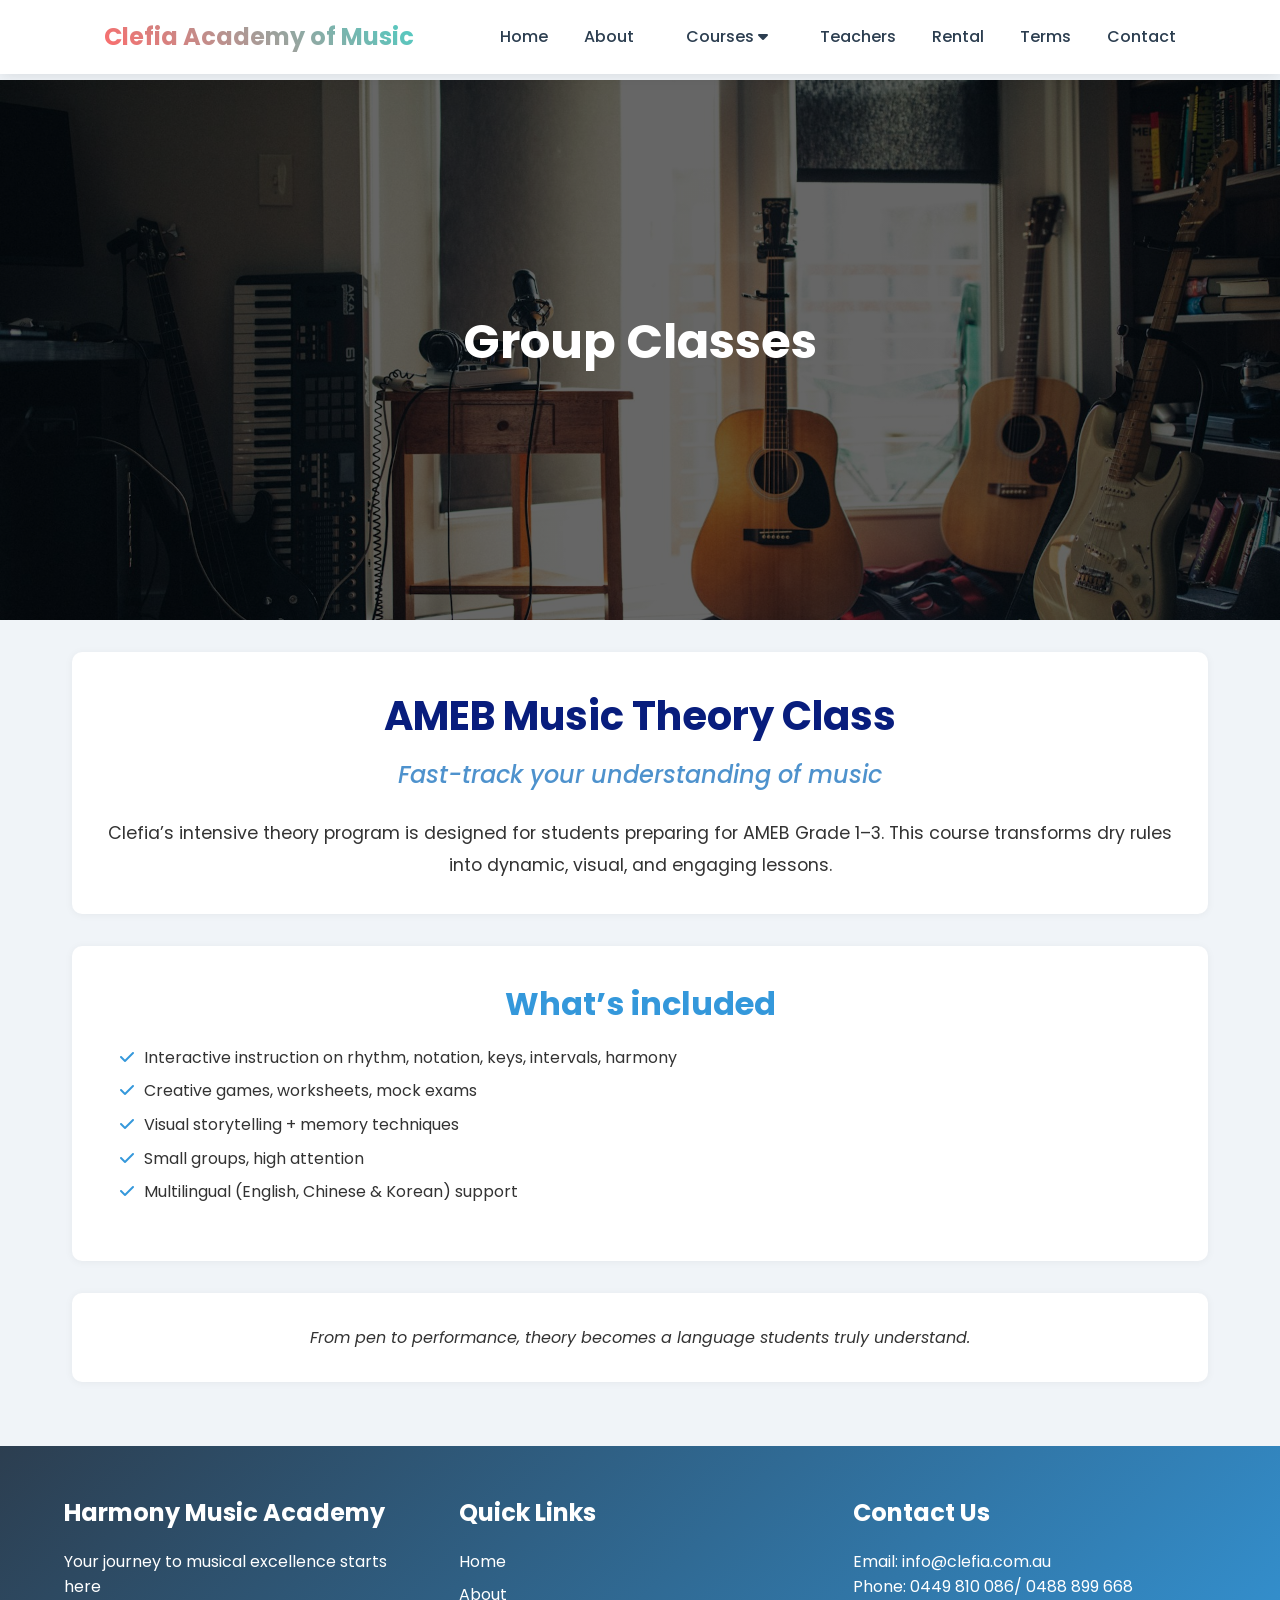
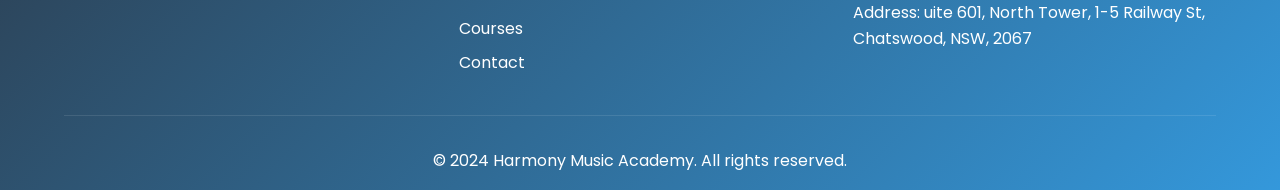
==== AMEB_course.html @ 5b400f9c "Add files via upload" ====
<!DOCTYPE html>
<html lang="en">

<head>
    <meta charset="UTF-8">
    <meta name="viewport" content="width=device-width, initial-scale=1.0">
    <title>Clefia HSC Music Preparation Program</title>
    <link rel="stylesheet" href="css/style.css">
    <link rel="stylesheet" href="https://cdnjs.cloudflare.com/ajax/libs/font-awesome/6.0.0/css/all.min.css">
    <link href="https://fonts.googleapis.com/css2?family=Poppins:wght@300;400;500;600;700&display=swap"
        rel="stylesheet">
    <style>
        body {
            font-family: 'Poppins', sans-serif;
            line-height: 1.6;
            color: #333;
            background-color: #f0f4f8;
        }

        main.container {
            max-width: 1200px;
            margin: 0 auto;
            padding: 2rem;
        }

        .section-title {
            font-size: 2rem;
            margin-bottom: 1rem;
            text-align: center;
            color: rgb(52, 152, 219);
        }

        .course-description h1 {
            font-size: 2.5rem;
            color: rgb(8, 29, 125);
            text-align: center;
            margin-bottom: 0.5rem;
        }

        .course-description h3 {
            font-size: 1.5rem;
            color: rgb(78, 146, 205);
            text-align: center;
            margin-bottom: 1.5rem;
            font-weight: 500;
            font-style: italic;
        }

        .course-description p {
            font-size: 1.1rem;
            line-height: 1.8;
            text-align: center;
            color: #333;
        }

        .course-description,
        .program-streams,
        .why-choose,
        .support-pathways {
            background-color: #fff;
            padding: 2rem;
            border-radius: 10px;
            margin-bottom: 2rem;
            box-shadow: 0 1px 8px rgba(0, 0, 0, 0.05);
        }

        .program-module {
            margin-bottom: 1.5rem;
        }

        .program-module h3 {
            color: rgb(78, 205, 196);
            margin-bottom: 0.5rem;
        }

        .program-module ul {
            list-style: none;
            padding-left: 1rem;
        }

        .program-module ul li {
            margin-bottom: 0.5rem;
            position: relative;
            padding-left: 1.5rem;
        }

        .program-module ul li::before {
            content: "\f00c";
            font-family: "Font Awesome 6 Free";
            font-weight: 900;
            position: absolute;
            left: 0;
            color: rgb(52, 152, 219);
        }

        table {
            width: 100%;
            border-collapse: collapse;
            margin-top: 1rem;
        }

        table,
        th,
        td {
            border: 1px solid #ddd;
        }

        th,
        td {
            padding: 0.75rem;
            text-align: left;
        }

        th {
            background-color: rgb(78, 205, 196);
            color: #fff;
        }

    
    </style>
</head>

<body>
    <header>
        <nav class="navbar container">
            <div class="logo">
                <h1>Clefia Academy of Music</h1>
            </div>
            <div class="nav-links">
                <a href="index.html">Home</a>
                <a href="about.html">About</a>
                
                <!-- Courses 下拉菜单 -->
                <div class="nav-item">
                    <a href="courses.html" class="nav-dropbtn">Courses <i class="fas fa-caret-down"></i></a>
                    <div class="nav-dropdown-content">
                        <!-- Private 分类 -->
                        <div class="nav-subitem">
                            <span class="nav-subtitle">Private <i class=""></i></span>
                            <div class="nav-subdropdown-content">
                                <a href="OnetoOne_course.html">1 on 1</a>
                                <a href="HSC_course.html">HSC</a>
                                <a href="Audition_course.html">Audition</a>
                            </div>
                        </div>
                        <!-- Group 分类 -->
                        <div class="nav-subitem">
                            <span class="nav-subtitle">Group <i class=" "></i></span>
                            <div class="nav-subdropdown-content">
                                <a href="AMEB_course.html">AMEB</a>
                                <a href="Hoppi_course.html">MINI HOPPI</a>
                                <a href="Hoppipolla_course.html">HOPPIPOLLA</a>
                                <a href="Contemporary_course.html">COMTEMPORARY</a>
                            </div>
                        </div>
                    </div>
                </div>
                
                <a href="teachers.html">Teachers</a>
                <a href="rental.html">Rental</a>
                <a href="terms.html">Terms</a>
                <a href="contact.html">Contact</a>
            </div>
        </nav>
    </header>


    <!-- Courses Hero Section -->
    <section class="courses-hero">
        <div class="courses-hero-content">
            <h1>Group Classes</h1>
            <h2></h2>
            <p>
            </p>
        </div>
    </section>
    <main class="container">
        <!-- Course Description -->
        <!-- Course Description -->
        <section class="course-description">
            <h1>AMEB Music Theory Class</h1>
            <h3>Fast-track your understanding of music</h3>
            <p>
                Clefia’s intensive theory program is designed for students preparing for AMEB Grade 1–3.
                This course transforms dry rules into dynamic, visual, and engaging lessons.
            </p>
        </section>

        <!-- Program Streams -->
        <section class="program-streams">
            <h2 class="section-title">What’s included</h2>
            <div class="program-module">
                <ul>
                    <li>Interactive instruction on rhythm, notation, keys, intervals, harmony</li>
                    <li>Creative games, worksheets, mock exams</li>
                    <li>Visual storytelling + memory techniques</li>
                    <li>Small groups, high attention</li>
                    <li>Multilingual (English, Chinese & Korean) support</li>
                </ul>
            </div>
        </section>

        <!-- Why Choose Us -->
        <section class="why-choose">
            <p style="text-align:center; font-style:italic;">
                From pen to performance, theory becomes a language students truly understand.
            </p>
        </section>


    </main>

    <footer>
        <div class="footer-content">
            <div class="footer-section">
                <h3>Harmony Music Academy</h3>
                <p>Your journey to musical excellence starts here</p>
            </div>
            <div class="footer-section">
                <h3>Quick Links</h3>
                <ul>
                    <li><a href="index.html">Home</a></li>
                    <li><a href="about.html">About</a></li>
                    <li><a href="courses.html">Courses</a></li>
                    <li><a href="contact.html">Contact</a></li>
                </ul>
            </div>
            <div class="footer-section">
                <h3>Contact Us</h3>
                <p>Email: info@clefia.com.au</p>
                <p>Phone: 0449 810 086/ 0488 899 668</p>
                <p>Address: uite 601, North Tower, 1-5 Railway St, Chatswood, NSW, 2067</p>
            </div>
        </div>
        <div class="footer-bottom">
            <p>&copy; 2024 Harmony Music Academy. All rights reserved.</p>
        </div>
    </footer>
</body>

</html>
---- css/style.css ----
/* Reset and Base Styles */
* {
    margin: 0;
    padding: 0;
    box-sizing: border-box;
}

body {
    font-family: 'Poppins', sans-serif;
    line-height: 1.6;
    color: #333;
}

/* Header and Navigation */
header {
    background-color: rgba(255, 255, 255, 0.95);
    box-shadow: 0 2px 15px rgba(0,0,0,0.1);
    position: fixed;
    width: 100%;
    top: 0;
    z-index: 1000;
}

.navbar {
    display: flex;
    justify-content: space-between;
    align-items: center;
    padding: 1rem 5%;
    max-width: 1200px;
    margin: 0 auto;
}

.logo h1 {
    font-size: 1.5rem;
    color: #2c3e50;
    background: linear-gradient(45deg, #FF6B6B, #4ECDC4);
    -webkit-background-clip: text;
    -webkit-text-fill-color: transparent;
}

.nav-links a {
    text-decoration: none;
    color: #2c3e50;
    margin-left: 2rem;
    font-weight: 500;
    transition: all 0.3s ease;
    position: relative;
}

.nav-links a::after {
    content: '';
    position: absolute;
    bottom: -5px;
    left: 0;
    width: 0;
    height: 2px;
    background: linear-gradient(45deg, #FF6B6B, #4ECDC4);
    transition: width 0.3s ease;
}

.nav-links a:hover::after,
.nav-links a.active::after {
    width: 100%;
}

.nav-links a:hover,
.nav-links a.active {
    color: #FF6B6B;
}

.hamburger {
    display: none;
    flex-direction: column;
    cursor: pointer;
}

.hamburger span {
    width: 25px;
    height: 3px;
    background: linear-gradient(45deg, #FF6B6B, #4ECDC4);
    margin: 2px 0;
    transition: 0.3s;
}

/* Hero Section */
.hero {
    position: relative; /* 确保子元素绝对定位基于它 */
    height: 100vh;
    background: linear-gradient(rgba(0,0,0,0.5), rgba(0,0,0,0.5)), url('../images/hero-bg.jpg');
    background-size: cover;
    background-position: center;
    display: flex;
    align-items: center;
    justify-content: center;
    text-align: center;
    color: #fff;
    padding: 0 1rem;
    overflow: hidden; /* 防止视频溢出 */
}

.hero-video {
    position: absolute;
    top: 50%;
    left: 50%;
    min-width: 100%;
    min-height: 100%;
    width: auto;
    height: auto;
    z-index: 0;
    transform: translate(-50%, -50%);
    object-fit: cover;
}

.hero-overlay {
    position: absolute;
    top: 0;
    left: 0;
    width: 100%;
    height: 100%;
    background: rgba(0,0,0,0.4); /* 半透明遮罩 */
    z-index: 1;
}

.hero-content {
    position: relative;
    z-index: 2; /* 确保文字在视频和遮罩上方 */
}


.hero-content h1 {
    font-size: 3.5rem;
    margin-bottom: 1rem;
    text-shadow: 2px 2px 4px rgba(0,0,0,0.3);
}

.hero-content p {
    font-size: 1.2rem;
    margin-bottom: 2rem;
    text-shadow: 1px 1px 2px rgba(0,0,0,0.3);
}

.cta-button {
    display: inline-block;
    padding: 1rem 2rem;
    background: linear-gradient(45deg, #FF6B6B, #4ECDC4);
    color: #fff;
    text-decoration: none;
    border-radius: 30px;
    transition: all 0.3s ease;
    box-shadow: 0 4px 15px rgba(0,0,0,0.2);
}

.cta-button:hover {
    transform: translateY(-3px);
    box-shadow: 0 6px 20px rgba(0,0,0,0.3);
}

/* Featured Courses Section */
.featured-courses {
    padding: 5rem 5%;
    background-color: #f9f9f9;
}

.featured-courses h2 {
    text-align: center;
    margin-bottom: 3rem;
    color: #2c3e50;
    font-size: 2.5rem;
    position: relative;
}

.featured-courses h2::after {
    content: '';
    position: absolute;
    bottom: -10px;
    left: 50%;
    transform: translateX(-50%);
    width: 100px;
    height: 3px;
    background: linear-gradient(45deg, #FF6B6B, #4ECDC4);
}

.course-grid {
    display: grid;
    grid-template-columns: repeat(auto-fit, minmax(300px, 1fr));
    gap: 2rem;
    max-width: 1200px;
    margin: 0 auto;
}

.course-card {
    background: #fff;
    border-radius: 15px;
    overflow: hidden;
    box-shadow: 0 5px 15px rgba(0,0,0,0.1);
    transition: all 0.3s ease;
}

.course-card:hover {
    transform: translateY(-10px);
    box-shadow: 0 8px 25px rgba(0,0,0,0.15);
}

.course-card img {
    width: 100%;
    height: 200px;
    object-fit: cover;
    transition: transform 0.3s ease;
}

.course-card:hover img {
    transform: scale(1.05);
}

.course-card h3 {
    padding: 1.5rem 1.5rem 0.5rem;
    color: #2c3e50;
    font-size: 1.5rem;
}

.course-card p {
    padding: 0 1.5rem 1.5rem;
    color: #666;
}

.learn-more {
    display: inline-block;
    padding: 0.8rem 1.5rem;
    margin: 0 1.5rem 1.5rem;
    color: #FF6B6B;
    text-decoration: none;
    font-weight: 500;
    transition: all 0.3s ease;
    border: 2px solid #FF6B6B;
    border-radius: 25px;
}

.learn-more:hover {
    background: linear-gradient(45deg, #FF6B6B, #4ECDC4);
    color: #fff;
    border-color: transparent;
}

/* Why Choose Us Section */
.why-choose-us {
    padding: 5rem 5%;
    background: linear-gradient(135deg, #f8f9fa 0%, #e9ecef 100%);
}

.why-choose-us h2 {
    text-align: center;
    margin-bottom: 3rem;
    color: #2c3e50;
    font-size: 2.5rem;
    position: relative;
}

.why-choose-us h2::after {
    content: '';
    position: absolute;
    bottom: -10px;
    left: 50%;
    transform: translateX(-50%);
    width: 100px;
    height: 3px;
    background: linear-gradient(45deg, #FF6B6B, #4ECDC4);
}

.features-grid {
    display: grid;
    grid-template-columns: repeat(auto-fit, minmax(250px, 1fr));
    gap: 2rem;
    max-width: 1200px;
    margin: 0 auto;
}

.feature {
    text-align: center;
    padding: 2rem;
    background: #fff;
    border-radius: 15px;
    box-shadow: 0 5px 15px rgba(0,0,0,0.1);
    transition: all 0.3s ease;
}

.feature:hover {
    transform: translateY(-5px);
    box-shadow: 0 8px 25px rgba(0,0,0,0.15);
}

.feature i {
    font-size: 2.5rem;
    background: linear-gradient(45deg, #FF6B6B, #4ECDC4);
    -webkit-background-clip: text;
    -webkit-text-fill-color: transparent;
    margin-bottom: 1rem;
}

.feature h3 {
    margin-bottom: 1rem;
    color: #2c3e50;
}

/* Footer */
footer {
    background: linear-gradient(135deg, #2c3e50 0%, #3498db 100%);
    color: #fff;
    padding: 3rem 5% 1rem;
}

.footer-content {
    display: grid;
    grid-template-columns: repeat(auto-fit, minmax(250px, 1fr));
    gap: 2rem;
    max-width: 1200px;
    margin: 0 auto;
}

.footer-section h3 {
    margin-bottom: 1rem;
    color: #fff;
    font-size: 1.5rem;
}

.footer-section ul {
    list-style: none;
}

.footer-section ul li {
    margin-bottom: 0.5rem;
}

.footer-section a {
    color: #fff;
    text-decoration: none;
    transition: color 0.3s ease;
}

.footer-section a:hover {
    color: #FF6B6B;
}

.footer-bottom {
    text-align: center;
    margin-top: 2rem;
    padding-top: 2rem;
    border-top: 1px solid rgba(255,255,255,0.1);
}

/* Responsive Design */
@media screen and (max-width: 768px) {
    .nav-links {
        display: none;
    }

    .hamburger {
        display: flex;
    }

    .hero-content h1 {
        font-size: 2.5rem;
    }

    .hero-content p {
        font-size: 1rem;
    }

    .course-grid {
        grid-template-columns: 1fr;
    }

    .features-grid {
        grid-template-columns: 1fr;
    }
}

/* Animation for Mobile Menu */
.nav-links.active {
    display: flex;
    flex-direction: column;
    position: absolute;
    top: 100%;
    left: 0;
    right: 0;
    background: #fff;
    padding: 1rem;
    box-shadow: 0 2px 5px rgba(0,0,0,0.1);
}

.nav-links.active a {
    margin: 0.5rem 0;
}

/* About Page Styles */
.about-hero {
    height: 60vh;
    background: linear-gradient(rgba(0,0,0,0.6), rgba(0,0,0,0.6)), url('../images/about-hero.jpg');
    background-size: cover;
    background-position: center;
    display: flex;
    align-items: center;
    justify-content: center;
    text-align: center;
    color: #fff;
    margin-top: 80px;
}

.about-hero-content h1 {
    font-size: 3rem;
    margin-bottom: 1rem;
}

.about-hero-content p {
    font-size: 1.2rem;
}

.about-content {
    padding: 5rem 5%;
    background-color: #f9f9f9;
}

.about-grid {
    display: grid;
    grid-template-columns: 1fr 1fr;
    gap: 4rem;
    max-width: 1200px;
    margin: 0 auto;
}

.about-text h2 {
    color: #2c3e50;
    margin-bottom: 1.5rem;
}

.about-text h3 {
    color: #3498db;
    margin: 2rem 0 1rem;
}

.about-text p {
    color: #666;
    margin-bottom: 1rem;
}

.about-stats {
    display: grid;
    grid-template-columns: repeat(2, 1fr);
    gap: 2rem;
    align-items: center;
}

.stat-item {
    text-align: center;
    padding: 2rem;
    background: #fff;
    border-radius: 10px;
    box-shadow: 0 3px 10px rgba(0,0,0,0.1);
    transition: transform 0.3s ease;
}

.stat-item:hover {
    transform: translateY(-5px);
}

.stat-item i {
    font-size: 2.5rem;
    color: #3498db;
    margin-bottom: 1rem;
}

.stat-item h3 {
    font-size: 2rem;
    color: #2c3e50;
    margin-bottom: 0.5rem;
}

.stat-item p {
    color: #666;
}

.values-section {
    padding: 5rem 5%;
    background-color: #fff;
}

.values-section h2 {
    text-align: center;
    color: #2c3e50;
    margin-bottom: 3rem;
}

.values-grid {
    display: grid;
    grid-template-columns: repeat(auto-fit, minmax(250px, 1fr));
    gap: 2rem;
    max-width: 1200px;
    margin: 0 auto;
}

.value-item {
    text-align: center;
    padding: 2rem;
    background: #f9f9f9;
    border-radius: 10px;
    transition: transform 0.3s ease;
}

.value-item:hover {
    transform: translateY(-5px);
}

.value-item i {
    font-size: 2.5rem;
    color: #3498db;
    margin-bottom: 1rem;
}

.value-item h3 {
    color: #2c3e50;
    margin-bottom: 1rem;
}

.value-item p {
    color: #666;
}

/* Responsive Design */
@media screen and (max-width: 768px) {
    .about-grid {
        grid-template-columns: 1fr;
        gap: 2rem;
    }

    .about-stats {
        grid-template-columns: 1fr;
    }

    .about-hero-content h1 {
        font-size: 2rem;
    }

    .about-hero-content p {
        font-size: 1rem;
    }

    .values-grid {
        grid-template-columns: 1fr;
    }
}

/* Courses Page Styles */
.courses-hero {
    height: 60vh;
    background: linear-gradient(rgba(0,0,0,0.6), rgba(0,0,0,0.6)), url('../images/courses-hero.jpg');
    background-size: cover;
    background-position: center;
    display: flex;
    align-items: center;
    justify-content: center;
    text-align: center;
    color: #fff;
    margin-top: 80px;
}

.courses-hero-content h1 {
    font-size: 3rem;
    margin-bottom: 1rem;
}

.courses-hero-content p {
    font-size: 1.2rem;
}

.course-categories {
    padding: 2rem 5%;
    background-color: #f9f9f9;
}

.teacher-categories {
    padding: 2rem 5%;
    background-color: #f9f9f9;
}

.category-filters {
    display: flex;
    justify-content: center;
    gap: 1rem;
    flex-wrap: wrap;
}

.filter-btn {
    padding: 0.8rem 1.5rem;
    border: none;
    background-color: #fff;
    color: #2c3e50;
    border-radius: 5px;
    cursor: pointer;
    transition: all 0.3s ease;
    font-weight: 500;
}

.filter-btn:hover,
.filter-btn.active {
    background-color: #3498db;
    color: #fff;
}

.courses-grid-section {
    padding: 4rem 5%;
    background-color: #fff;
}

.courses-grid {
    display: grid;
    grid-template-columns: repeat(auto-fit, minmax(300px, 1fr));
    gap: 2rem;
    max-width: 1200px;
    margin: 0 auto;
}

.course-card {
    background: #fff;
    border-radius: 10px;
    overflow: hidden;
    box-shadow: 0 3px 10px rgba(0,0,0,0.1);
    transition: transform 0.3s ease;
    opacity: 0;
    transform: translateY(20px);
    display: flex;
    flex-direction: column;  /* 竖直排列 */
}

.course-card.animate {
    opacity: 1;
    transform: translateY(0);
}

.course-card:hover {
    transform: translateY(-5px);
}

.course-card img {
    width: 100%;
    height: 200px;
    object-fit: cover;
}

.course-content {
    padding: 1.5rem;
    display: flex;
    flex-direction: column;
    flex-grow: 1;           /* 占满卡片剩余空间 */
}

.course-content h3 {
    color: #2c3e50;
    margin-bottom: 0.5rem;
}

.course-content p {
    color: #666;
    margin-bottom: 1rem;
}

.course-details {
    display: flex;
    gap: 1rem;
    margin-bottom: 1rem;
    color: #666;
    font-size: 0.66rem;
     margin-top: auto;      /* 推到底部 */
}

.course-details span {
    display: flex;
    align-items: center;
    gap: 0.5rem;
}

.enroll-btn {
    display: inline-block;
    padding: 0.8rem 1.5rem;
    background-color: #3498db;
    color: #fff;
    text-decoration: none;
    border-radius: 5px;
    transition: background-color 0.3s ease;
    width: 130px;          /* 不要100%，保持原始宽度 */
    margin-top: 1rem;      /* 和 details 保持间距 */
}

.enroll-btn:hover {
    background-color: #2980b9;
}

.course-features {
    padding: 4rem 5%;
    background-color: #f9f9f9;
}

.course-features h2 {
    text-align: center;
    color: #2c3e50;
    margin-bottom: 3rem;
}

/* Responsive Design */
@media screen and (max-width: 768px) {
    .courses-hero-content h1 {
        font-size: 2rem;
    }

    .courses-hero-content p {
        font-size: 1rem;
    }

    .category-filters {
        flex-direction: column;
        align-items: center;
    }

    .filter-btn {
        width: 100%;
        max-width: 200px;
    }

    .courses-grid {
        grid-template-columns: 1fr;
    }

    .course-details {
        flex-direction: column;
        gap: 0.5rem;
    }
}

/* Teachers Page Styles */
.teachers-hero {
    height: 60vh;
    background: linear-gradient(rgba(0,0,0,0.6), rgba(0,0,0,0.6)), url('../images/teachers-hero.jpg');
    background-size: cover;
    background-position: center;
    display: flex;
    align-items: center;
    justify-content: center;
    text-align: center;
    color: #fff;
    margin-top: 80px;
}

.teachers-hero-content h1 {
    font-size: 3rem;
    margin-bottom: 1rem;
}

.teachers-hero-content p {
    font-size: 1.2rem;
}

.teachers-grid-section {
    padding: 4rem 5%;
    background-color: #f9f9f9;
}

.teachers-grid {
    display: grid;
    grid-template-columns: repeat(auto-fit, minmax(300px, 1fr));
    gap: 2rem;
    max-width: 1200px;
    margin: 0 auto;
}

.teacher-card {
    background: #fff;
    border-radius: 10px;
    overflow: hidden;
    box-shadow: 0 3px 10px rgba(0,0,0,0.1);
    transition: transform 0.3s ease;
    opacity: 0;
    transform: translateY(20px);

    width: 380px;          /* 根据需要调整大小 */
    min-width: 380px;      /* 防止缩小 */
    max-width: 380px;      /* 防止放大 */
    margin: 0 auto;        
}

.teacher-card.animate {
    opacity: 1;
    transform: translateY(0);
}

.teacher-card:hover {
    transform: translateY(-5px);
}

.teacher-image {
    position: relative;
    overflow: hidden;
    height: 300px;
}

.teacher-image img {
    width: 100%;
    height: 100%;
    object-fit: cover;
    transition: transform 0.3s ease;
}

.teacher-card:hover .teacher-image img {
    transform: scale(1.05);
}

.teacher-content {
    padding: 1.5rem;
}

.teacher-content h3 {
    color: #2c3e50;
    margin-bottom: 0.5rem;
}

.teacher-content .specialty {
    color: #3498db;
    font-weight: 500;
    margin-bottom: 1rem;
}

.teacher-content .bio {
    color: #666;
    margin-bottom: 1rem;
    line-height: 1.6;
}

.teacher-social {
    display: flex;
    gap: 1rem;
}

.teacher-social a {
    color: #2c3e50;
    font-size: 1.2rem;
    transition: color 0.3s ease;
}

.teacher-social a:hover {
    color: #3498db;
}

.teacher-qualities {
    padding: 4rem 5%;
    background-color: #fff;
}

.teacher-qualities h2 {
    text-align: center;
    color: #2c3e50;
    margin-bottom: 3rem;
}

.qualities-grid {
    display: grid;
    grid-template-columns: repeat(auto-fit, minmax(250px, 1fr));
    gap: 2rem;
    max-width: 1200px;
    margin: 0 auto;
}

.quality-item {
    text-align: center;
    padding: 2rem;
    background: #f9f9f9;
    border-radius: 10px;
    transition: transform 0.3s ease;
}

.quality-item:hover {
    transform: translateY(-5px);
}

.quality-item i {
    font-size: 2.5rem;
    color: #3498db;
    margin-bottom: 1rem;
}

.quality-item h3 {
    color: #2c3e50;
    margin-bottom: 1rem;
}

.quality-item p {
    color: #666;
}

/* Responsive Design */
@media screen and (max-width: 768px) {
    .teachers-hero-content h1 {
        font-size: 2rem;
    }

    .teachers-hero-content p {
        font-size: 1rem;
    }

    .teachers-grid {
        grid-template-columns: 1fr;
    }

    .teacher-image {
        height: 250px;
    }

    .qualities-grid {
        grid-template-columns: 1fr;
    }
} 



/* Nav Item 容器 */
.nav-item {
    position: relative;
    display: inline-block;
}

/* 下拉按钮 */
.nav-dropbtn {
    display: inline-block;
    padding: 0.5rem 1rem;
    color: #2c3e50;
    text-decoration: none;
    font-weight: 500;
    transition: color 0.3s ease;
    position: relative;
}

.nav-dropbtn:hover,
.nav-dropbtn.active {
    color: #FF6B6B;
}

/* 一级下拉菜单容器 */
.nav-dropdown-content {
    display: none;
    position: absolute;
    top: 100%;
    left: 50%;
    transform: translateX(-50%);
    min-width: 130px;
    background: #fff;
    border-radius: 5px;
    box-shadow: 0 8px 16px rgba(0,0,0,0.15);
    z-index: 1000;
}

/* 一级下拉菜单项 */
.nav-dropdown-content a {
    display: block;
    padding: 10px 15px;
    margin: 0;
    color: #2c3e50;
    text-decoration: none;
    transition: background 0.3s, color 0.3s;
    position: relative;
    text-align: center;
}

/* 一级下拉悬停 */
.nav-dropdown-content a:hover {
    background: linear-gradient(45deg, #FF6B6B, #4ECDC4);
    color: #fff;
}

/* Subitem 标题样式（Private / Group） */
.nav-subtitle {
    display: block;
    padding: 10px 15px;
    color: #2c3e50;
    font-weight: 600;
    cursor: default;
    text-align: center;
    position: relative;
}

.nav-subtitle i {
    float: right;
    font-size: 0.7rem;
}

/* 二级下拉容器 */
.nav-subdropdown-content {
    display: none;
    position: absolute;
    top: 0;
    left: 100%;
    min-width: 130px;
    background: #fff;
    border-radius: 5px;
    box-shadow: 0 8px 16px rgba(0,0,0,0.15);
    z-index: 1000;
}

/* 二级下拉菜单项 */
.nav-subdropdown-content a {
    display: block;
    padding: 10px 15px;
    color: #2c3e50;
    text-decoration: none;
    text-align: center;
    transition: background 0.3s, color 0.3s;
}

.nav-subdropdown-content a:hover {
    background: linear-gradient(45deg, #FF6B6B, #4ECDC4);
    color: #fff;
}

/* 桌面端悬停显示 */
@media screen and (min-width: 769px) {
    .nav-item:hover .nav-dropdown-content {
        display: block;
    }
    .nav-subitem:hover .nav-subdropdown-content {
        display: block;
    }
}

/* 移动端点击展开（需 JS 配合切换 .active） */
@media screen and (max-width: 768px) {
    .nav-dropdown-content,
    .nav-subdropdown-content {
        position: static;
        box-shadow: none;
        border-radius: 0;
    }
    .nav-dropdown-content.active,
    .nav-subdropdown-content.active {
        display: block;
    }
}




/* Terms 页面单栏文本 */
.terms-text {
    width: 100%;
    max-width: 900px; /* 可根据需求调整 */
    margin: 0 auto;
    padding: 2rem 1rem;
    line-height: 1.7;
}
/* 仅针对 terms-text 下的列表项 */
.terms-text ul {
    list-style-type: disc; /* 保留圆点，也可以用 decimal 变成数字 */
    padding-left: 2rem;    /* 控制缩进宽度 */
    margin-bottom: 1rem;   /* 列表间距，可选 */
}

.terms-text li {
    margin-bottom: 0.5rem; /* 每个 li 的间距 */
}
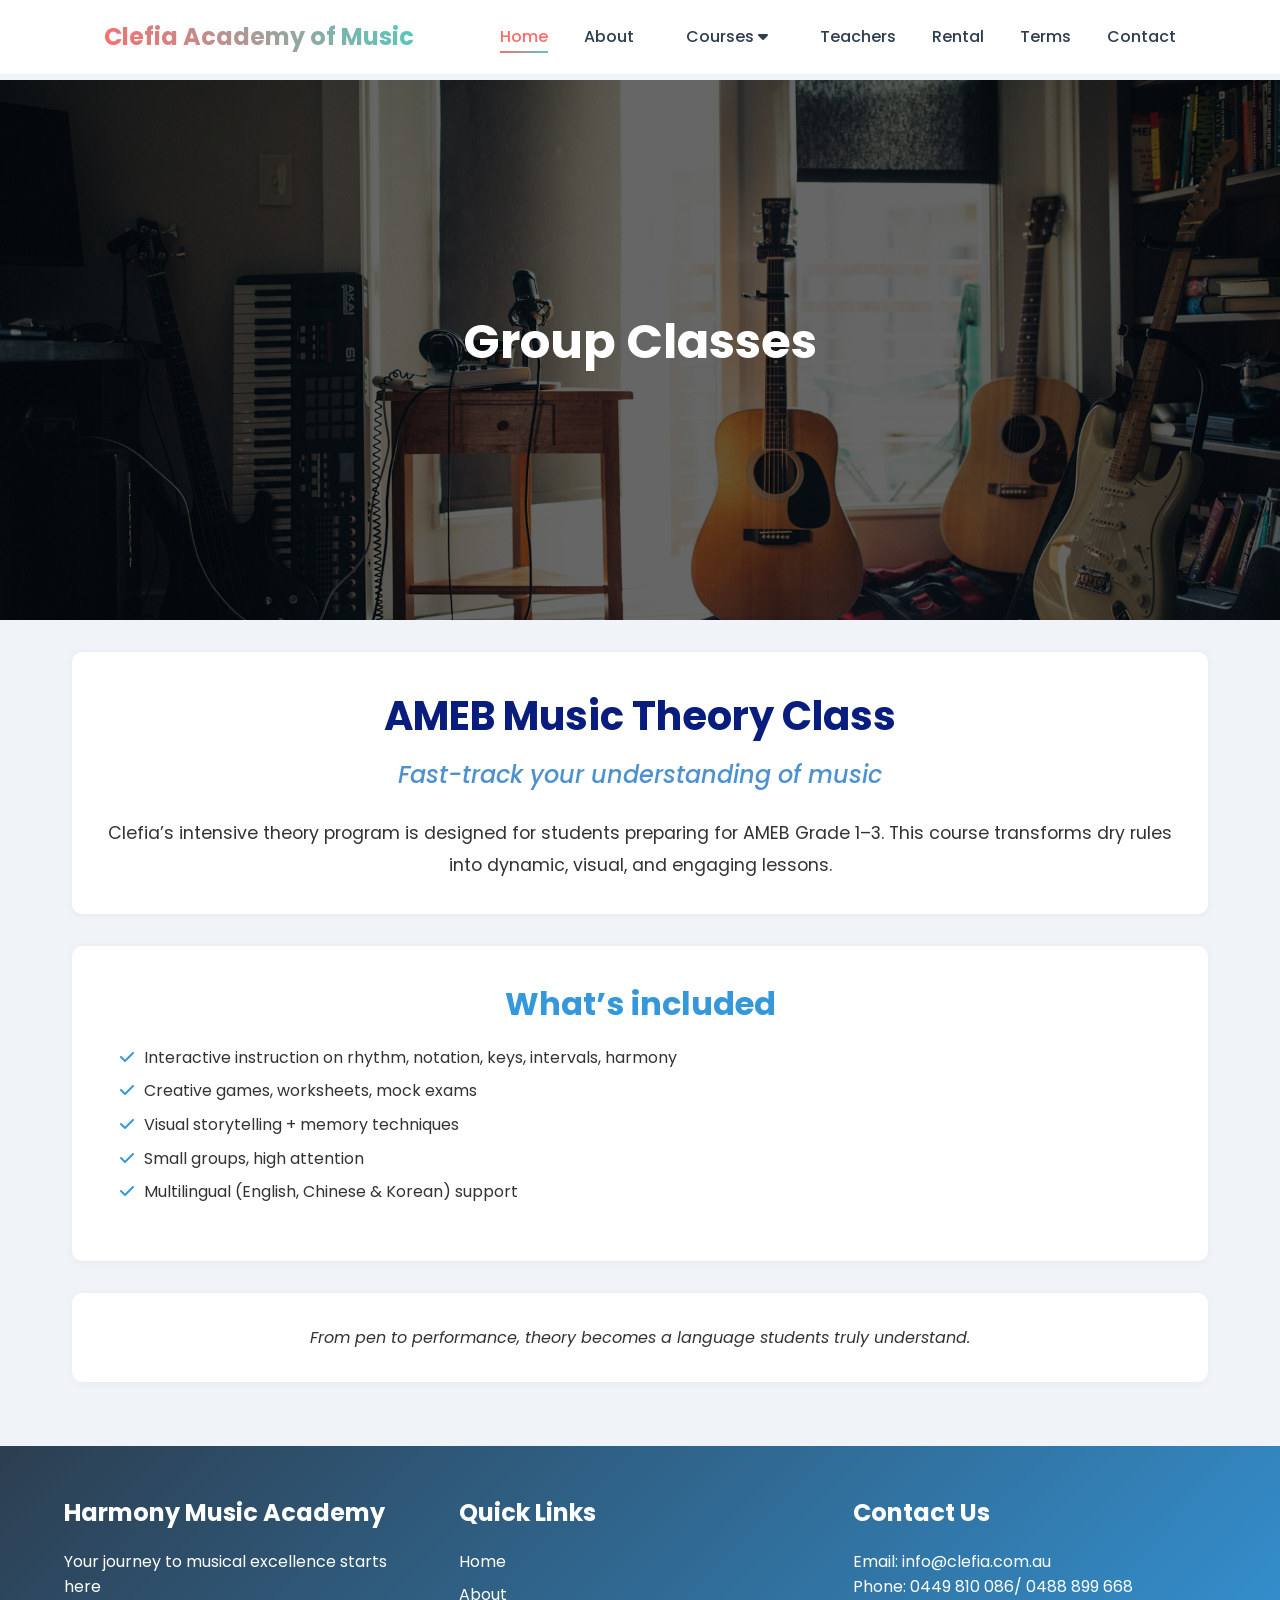
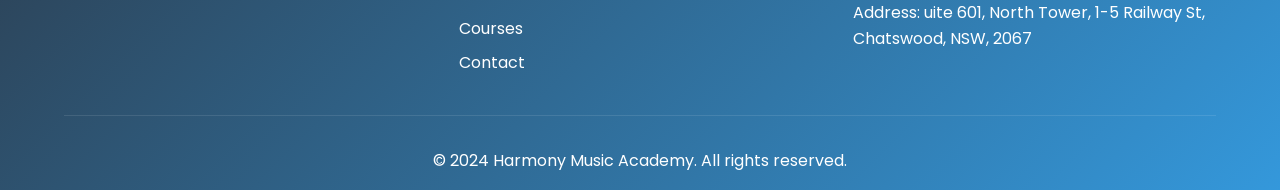
==== commit 53541957: "下拉展开" ====
--- a/AMEB_course.html
+++ b/AMEB_course.html
@@ -122,14 +122,15 @@
 
 <body>
     <header>
-        <nav class="navbar container">
+        <nav class="navbar">
             <div class="logo">
                 <h1>Clefia Academy of Music</h1>
             </div>
             <div class="nav-links">
-                <a href="index.html">Home</a>
+                <a href="index.html" class="active">Home</a>
                 <a href="about.html">About</a>
-                
+
+
                 <!-- Courses 下拉菜单 -->
                 <div class="nav-item">
                     <a href="courses.html" class="nav-dropbtn">Courses <i class="fas fa-caret-down"></i></a>
@@ -145,7 +146,7 @@
                         </div>
                         <!-- Group 分类 -->
                         <div class="nav-subitem">
-                            <span class="nav-subtitle">Group <i class=" "></i></span>
+                            <span class="nav-subtitle">Group <i class=""></i></span>
                             <div class="nav-subdropdown-content">
                                 <a href="AMEB_course.html">AMEB</a>
                                 <a href="Hoppi_course.html">MINI HOPPI</a>
@@ -155,11 +156,17 @@
                         </div>
                     </div>
                 </div>
-                
+
+
                 <a href="teachers.html">Teachers</a>
                 <a href="rental.html">Rental</a>
                 <a href="terms.html">Terms</a>
                 <a href="contact.html">Contact</a>
+            </div>
+            <div class="hamburger">
+                <span></span>
+                <span></span>
+                <span></span>
             </div>
         </nav>
     </header>
@@ -236,6 +243,40 @@
             <p>&copy; 2024 Harmony Music Academy. All rights reserved.</p>
         </div>
     </footer>
+
+    <script src="js/main.js"></script>
+    <script>
+        const hamburger = document.querySelector('.hamburger');
+        const navLinks = document.querySelector('.nav-links');
+
+        hamburger.addEventListener('click', () => {
+            navLinks.classList.toggle('active');
+            hamburger.classList.toggle('active');
+        });
+
+        // 移动端点击展开一级和二级下拉
+        document.querySelectorAll('.nav-dropbtn, .nav-subtitle').forEach(item => {
+            item.addEventListener('click', (e) => {
+                e.preventDefault(); // 防止 a 标签直接跳转
+                e.stopPropagation();
+
+                const nextMenu = item.nextElementSibling;
+                if (nextMenu && (nextMenu.classList.contains('nav-dropdown-content') || nextMenu.classList.contains('nav-subdropdown-content'))) {
+                    nextMenu.classList.toggle('active');
+                }
+            });
+        });
+
+        // 点击空白处关闭下拉
+        document.addEventListener('click', (e) => {
+            if (!e.target.closest('.nav-item')) {
+                document.querySelectorAll('.nav-dropdown-content, .nav-subdropdown-content').forEach(menu => {
+                    menu.classList.remove('active');
+                });
+            }
+        });
+
+    </script>
 </body>
 
 </html>
--- a/css/style.css
+++ b/css/style.css
@@ -14,7 +14,7 @@
 /* Header and Navigation */
 header {
     background-color: rgba(255, 255, 255, 0.95);
-    box-shadow: 0 2px 15px rgba(0,0,0,0.1);
+    box-shadow: 0 2px 15px rgba(0, 0, 0, 0.1);
     position: fixed;
     width: 100%;
     top: 0;
@@ -84,9 +84,10 @@
 
 /* Hero Section */
 .hero {
-    position: relative; /* 确保子元素绝对定位基于它 */
+    position: relative;
+    /* 确保子元素绝对定位基于它 */
     height: 100vh;
-    background: linear-gradient(rgba(0,0,0,0.5), rgba(0,0,0,0.5)), url('../images/hero-bg.jpg');
+    background: linear-gradient(rgba(0, 0, 0, 0.5), rgba(0, 0, 0, 0.5)), url('../images/hero-bg.jpg');
     background-size: cover;
     background-position: center;
     display: flex;
@@ -95,7 +96,8 @@
     text-align: center;
     color: #fff;
     padding: 0 1rem;
-    overflow: hidden; /* 防止视频溢出 */
+    overflow: hidden;
+    /* 防止视频溢出 */
 }
 
 .hero-video {
@@ -117,26 +119,28 @@
     left: 0;
     width: 100%;
     height: 100%;
-    background: rgba(0,0,0,0.4); /* 半透明遮罩 */
+    background: rgba(0, 0, 0, 0.4);
+    /* 半透明遮罩 */
     z-index: 1;
 }
 
 .hero-content {
     position: relative;
-    z-index: 2; /* 确保文字在视频和遮罩上方 */
+    z-index: 2;
+    /* 确保文字在视频和遮罩上方 */
 }
 
 
 .hero-content h1 {
     font-size: 3.5rem;
     margin-bottom: 1rem;
-    text-shadow: 2px 2px 4px rgba(0,0,0,0.3);
+    text-shadow: 2px 2px 4px rgba(0, 0, 0, 0.3);
 }
 
 .hero-content p {
     font-size: 1.2rem;
     margin-bottom: 2rem;
-    text-shadow: 1px 1px 2px rgba(0,0,0,0.3);
+    text-shadow: 1px 1px 2px rgba(0, 0, 0, 0.3);
 }
 
 .cta-button {
@@ -147,12 +151,12 @@
     text-decoration: none;
     border-radius: 30px;
     transition: all 0.3s ease;
-    box-shadow: 0 4px 15px rgba(0,0,0,0.2);
+    box-shadow: 0 4px 15px rgba(0, 0, 0, 0.2);
 }
 
 .cta-button:hover {
     transform: translateY(-3px);
-    box-shadow: 0 6px 20px rgba(0,0,0,0.3);
+    box-shadow: 0 6px 20px rgba(0, 0, 0, 0.3);
 }
 
 /* Featured Courses Section */
@@ -192,13 +196,13 @@
     background: #fff;
     border-radius: 15px;
     overflow: hidden;
-    box-shadow: 0 5px 15px rgba(0,0,0,0.1);
+    box-shadow: 0 5px 15px rgba(0, 0, 0, 0.1);
     transition: all 0.3s ease;
 }
 
 .course-card:hover {
     transform: translateY(-10px);
-    box-shadow: 0 8px 25px rgba(0,0,0,0.15);
+    box-shadow: 0 8px 25px rgba(0, 0, 0, 0.15);
 }
 
 .course-card img {
@@ -279,13 +283,13 @@
     padding: 2rem;
     background: #fff;
     border-radius: 15px;
-    box-shadow: 0 5px 15px rgba(0,0,0,0.1);
+    box-shadow: 0 5px 15px rgba(0, 0, 0, 0.1);
     transition: all 0.3s ease;
 }
 
 .feature:hover {
     transform: translateY(-5px);
-    box-shadow: 0 8px 25px rgba(0,0,0,0.15);
+    box-shadow: 0 8px 25px rgba(0, 0, 0, 0.15);
 }
 
 .feature i {
@@ -344,7 +348,7 @@
     text-align: center;
     margin-top: 2rem;
     padding-top: 2rem;
-    border-top: 1px solid rgba(255,255,255,0.1);
+    border-top: 1px solid rgba(255, 255, 255, 0.1);
 }
 
 /* Responsive Design */
@@ -384,7 +388,7 @@
     right: 0;
     background: #fff;
     padding: 1rem;
-    box-shadow: 0 2px 5px rgba(0,0,0,0.1);
+    box-shadow: 0 2px 5px rgba(0, 0, 0, 0.1);
 }
 
 .nav-links.active a {
@@ -394,7 +398,7 @@
 /* About Page Styles */
 .about-hero {
     height: 60vh;
-    background: linear-gradient(rgba(0,0,0,0.6), rgba(0,0,0,0.6)), url('../images/about-hero.jpg');
+    background: linear-gradient(rgba(0, 0, 0, 0.6), rgba(0, 0, 0, 0.6)), url('../images/about-hero.jpg');
     background-size: cover;
     background-position: center;
     display: flex;
@@ -454,7 +458,7 @@
     padding: 2rem;
     background: #fff;
     border-radius: 10px;
-    box-shadow: 0 3px 10px rgba(0,0,0,0.1);
+    box-shadow: 0 3px 10px rgba(0, 0, 0, 0.1);
     transition: transform 0.3s ease;
 }
 
@@ -551,7 +555,7 @@
 /* Courses Page Styles */
 .courses-hero {
     height: 60vh;
-    background: linear-gradient(rgba(0,0,0,0.6), rgba(0,0,0,0.6)), url('../images/courses-hero.jpg');
+    background: linear-gradient(rgba(0, 0, 0, 0.6), rgba(0, 0, 0, 0.6)), url('../images/courses-hero.jpg');
     background-size: cover;
     background-position: center;
     display: flex;
@@ -622,12 +626,13 @@
     background: #fff;
     border-radius: 10px;
     overflow: hidden;
-    box-shadow: 0 3px 10px rgba(0,0,0,0.1);
+    box-shadow: 0 3px 10px rgba(0, 0, 0, 0.1);
     transition: transform 0.3s ease;
     opacity: 0;
     transform: translateY(20px);
     display: flex;
-    flex-direction: column;  /* 竖直排列 */
+    flex-direction: column;
+    /* 竖直排列 */
 }
 
 .course-card.animate {
@@ -649,7 +654,8 @@
     padding: 1.5rem;
     display: flex;
     flex-direction: column;
-    flex-grow: 1;           /* 占满卡片剩余空间 */
+    flex-grow: 1;
+    /* 占满卡片剩余空间 */
 }
 
 .course-content h3 {
@@ -668,7 +674,8 @@
     margin-bottom: 1rem;
     color: #666;
     font-size: 0.66rem;
-     margin-top: auto;      /* 推到底部 */
+    margin-top: auto;
+    /* 推到底部 */
 }
 
 .course-details span {
@@ -685,8 +692,10 @@
     text-decoration: none;
     border-radius: 5px;
     transition: background-color 0.3s ease;
-    width: 130px;          /* 不要100%，保持原始宽度 */
-    margin-top: 1rem;      /* 和 details 保持间距 */
+    width: 130px;
+    /* 不要100%，保持原始宽度 */
+    margin-top: 1rem;
+    /* 和 details 保持间距 */
 }
 
 .enroll-btn:hover {
@@ -737,7 +746,7 @@
 /* Teachers Page Styles */
 .teachers-hero {
     height: 60vh;
-    background: linear-gradient(rgba(0,0,0,0.6), rgba(0,0,0,0.6)), url('../images/teachers-hero.jpg');
+    background: linear-gradient(rgba(0, 0, 0, 0.6), rgba(0, 0, 0, 0.6)), url('../images/teachers-hero.jpg');
     background-size: cover;
     background-position: center;
     display: flex;
@@ -774,15 +783,18 @@
     background: #fff;
     border-radius: 10px;
     overflow: hidden;
-    box-shadow: 0 3px 10px rgba(0,0,0,0.1);
+    box-shadow: 0 3px 10px rgba(0, 0, 0, 0.1);
     transition: transform 0.3s ease;
     opacity: 0;
     transform: translateY(20px);
 
-    width: 380px;          /* 根据需要调整大小 */
-    min-width: 380px;      /* 防止缩小 */
-    max-width: 380px;      /* 防止放大 */
-    margin: 0 auto;        
+    width: 380px;
+    /* 根据需要调整大小 */
+    min-width: 380px;
+    /* 防止缩小 */
+    max-width: 380px;
+    /* 防止放大 */
+    margin: 0 auto;
 }
 
 .teacher-card.animate {
@@ -805,6 +817,7 @@
     height: 100%;
     object-fit: cover;
     transition: transform 0.3s ease;
+    object-position: top;
 }
 
 .teacher-card:hover .teacher-image img {
@@ -914,7 +927,7 @@
     .qualities-grid {
         grid-template-columns: 1fr;
     }
-} 
+}
 
 
 
@@ -950,7 +963,7 @@
     min-width: 130px;
     background: #fff;
     border-radius: 5px;
-    box-shadow: 0 8px 16px rgba(0,0,0,0.15);
+    box-shadow: 0 8px 16px rgba(0, 0, 0, 0.15);
     z-index: 1000;
 }
 
@@ -997,7 +1010,7 @@
     min-width: 130px;
     background: #fff;
     border-radius: 5px;
-    box-shadow: 0 8px 16px rgba(0,0,0,0.15);
+    box-shadow: 0 8px 16px rgba(0, 0, 0, 0.15);
     z-index: 1000;
 }
 
@@ -1021,43 +1034,93 @@
     .nav-item:hover .nav-dropdown-content {
         display: block;
     }
+
     .nav-subitem:hover .nav-subdropdown-content {
         display: block;
     }
 }
 
-/* 移动端点击展开（需 JS 配合切换 .active） */
+/* 移动端 */
 @media screen and (max-width: 768px) {
-    .nav-dropdown-content,
-    .nav-subdropdown-content {
+
+    /* 一级下拉已展开 */
+    .nav-dropdown-content {
+        display: block;
         position: static;
         box-shadow: none;
         border-radius: 0;
-    }
-    .nav-dropdown-content.active,
-    .nav-subdropdown-content.active {
+        margin-left: 0;
+        padding-left: 0;
+    }
+
+    /* 二级菜单（Private / Group） */
+    .nav-subitem {
+        padding-left: 5rem;
+        /* 适中缩进 */
+        margin-top: 0.3rem;
+        border-left: 2px solid #ddd;
+        /* 可选竖线分层 */
+    }
+
+    /* 二级标题箭头 */
+    .nav-subtitle::before {
+        content: "▶";
+        display: inline-block;
+        margin-right: 0.5rem;
+        font-size: 0.9rem;
+        transform: rotate(90deg);
+        color: #555;
+    }
+
+    /* 三级菜单（具体课程） */
+    .nav-subdropdown-content {
         display: block;
-    }
-}
-
+        position: static;
+        padding-left: 7rem;
+        /* 适中缩进 */
+        margin-top: 0.2rem;
+    }
+
+    .nav-subdropdown-content a {
+        padding-left: 1.5rem;
+        /* 内部链接再缩进 */
+    }
+}
+
+@media screen and (max-width: 768px) {
+    .nav-links {
+        max-height: 80vh;
+        /* 最大占屏幕 80% 高度 */
+        overflow-y: auto;
+        /* 超出滚动 */
+        padding-right: 0.5rem;
+        /* 滚动条空间 */
+    }
+}
 
 
 
 /* Terms 页面单栏文本 */
 .terms-text {
     width: 100%;
-    max-width: 900px; /* 可根据需求调整 */
+    max-width: 900px;
+    /* 可根据需求调整 */
     margin: 0 auto;
     padding: 2rem 1rem;
     line-height: 1.7;
 }
+
 /* 仅针对 terms-text 下的列表项 */
 .terms-text ul {
-    list-style-type: disc; /* 保留圆点，也可以用 decimal 变成数字 */
-    padding-left: 2rem;    /* 控制缩进宽度 */
-    margin-bottom: 1rem;   /* 列表间距，可选 */
+    list-style-type: disc;
+    /* 保留圆点，也可以用 decimal 变成数字 */
+    padding-left: 2rem;
+    /* 控制缩进宽度 */
+    margin-bottom: 1rem;
+    /* 列表间距，可选 */
 }
 
 .terms-text li {
-    margin-bottom: 0.5rem; /* 每个 li 的间距 */
-}
+    margin-bottom: 0.5rem;
+    /* 每个 li 的间距 */
+}
